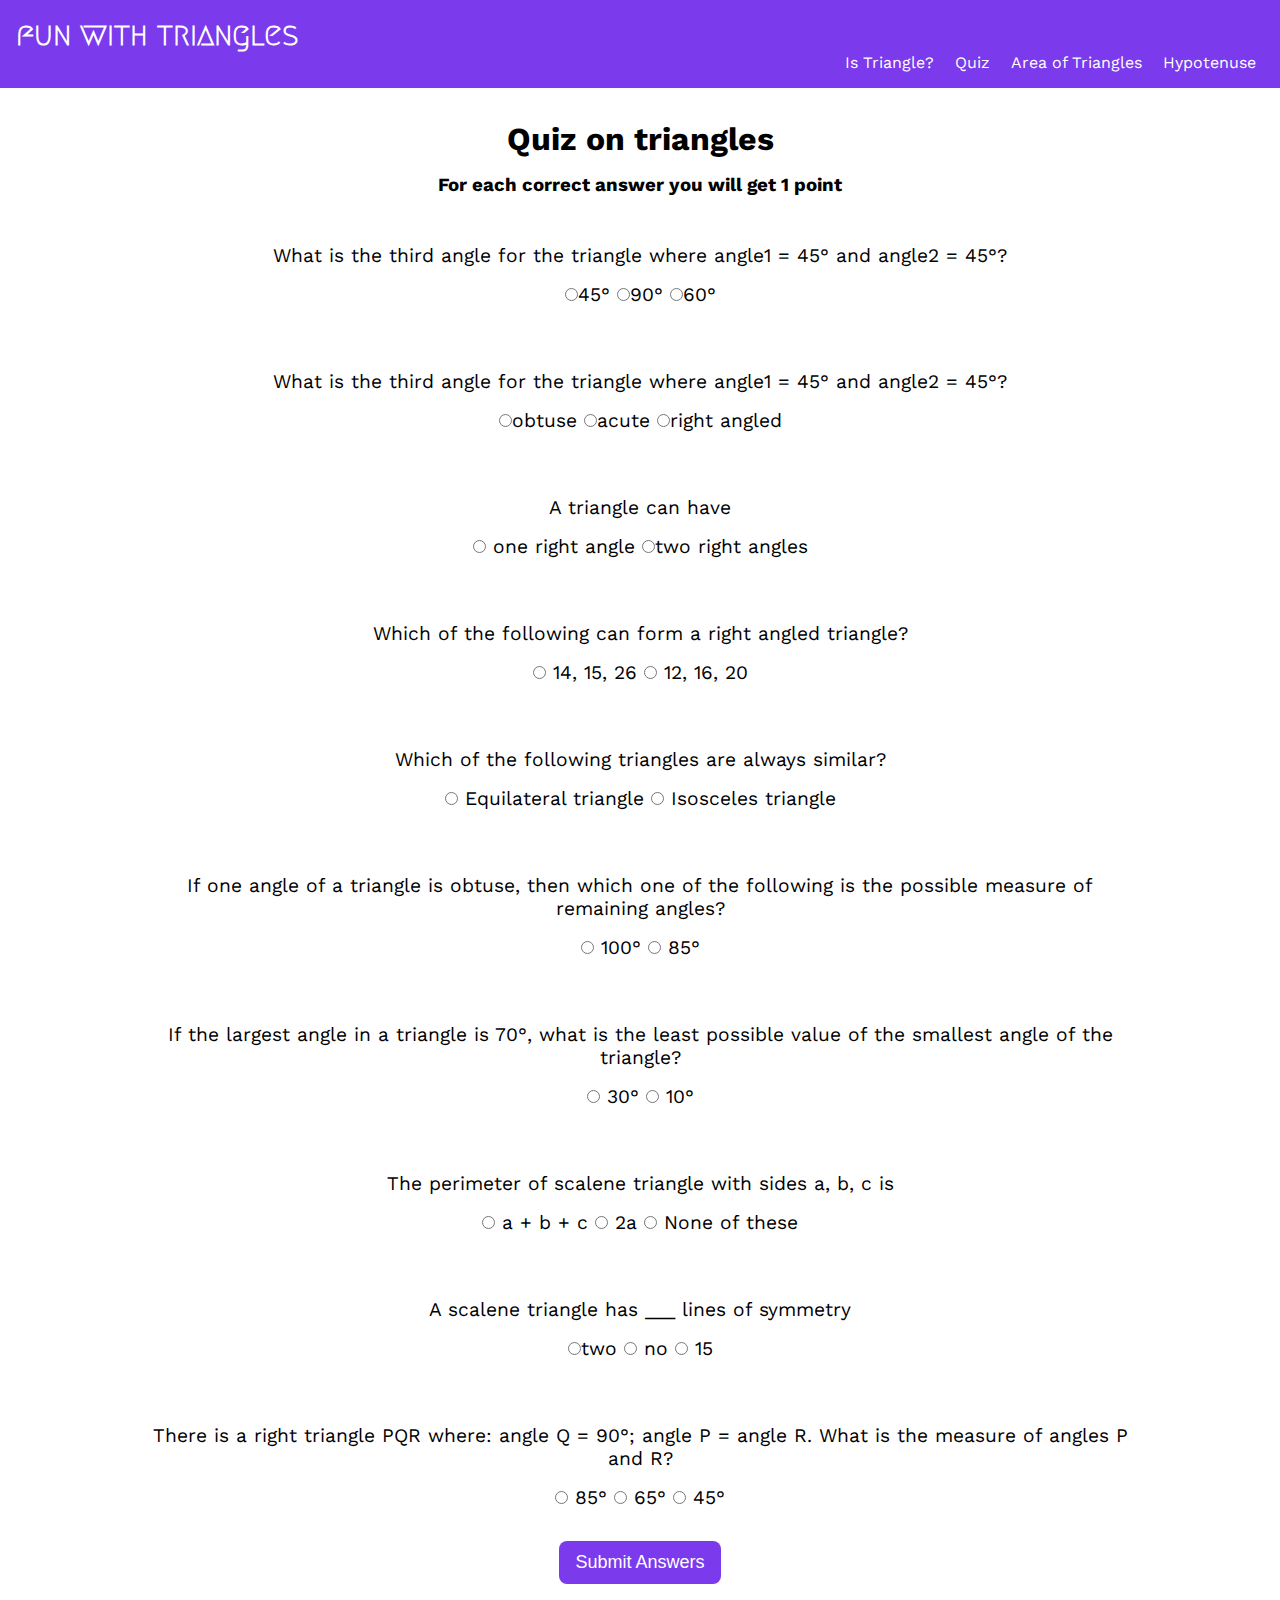
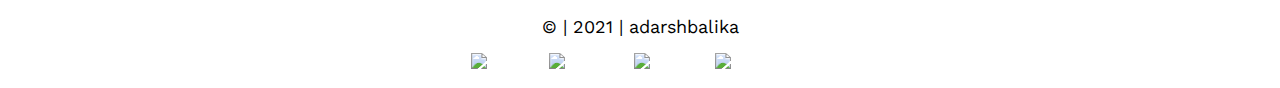
==== index.html @ 388d7abb "done" ====
<!DOCTYPE html>
<html lang="en">
  <head>
    <meta charset="UTF-8" />
    <meta http-equiv="X-UA-Compatible" content="IE=edge" />
    <meta name="viewport" content="width=device-width, initial-scale=1.0" />
    <title>Quiz on Triangles</title>
    <link rel="stylesheet" href="./style.css" />
    <link rel="stylesheet" href="quiz.css" />
  </head>
  <body>
    <header>
      <h1>fun with triangles</h1>
      <nav>
        <a href="../angles-triangle/angle_triangle.html">Is Triangle?</a>
        <a href="/">Quiz</a>
        <a href="../calculate_area/calculate_Area.html">Area of Triangles</a>
        <a href="../calculate_hypt/calculate_hypo.html">Hypotenuse</a>
      </nav>
    </header>
    <main class="quiz-main">
      <h1>Quiz on triangles</h1>
      <h3>For each correct answer you will get 1 point</h3>
      <form class="quiz-form">
        <div class="question-container">
          <p>
            What is the third angle for the triangle where angle1 = 45° and
            angle2 = 45°?
          </p>
          <label><input type="radio" name="question1" value="45°" />45°</label>
          <label><input type="radio" name="question1" value="90°" />90°</label>
          <label><input type="radio" name="question1" value="60°" />60°</label>
        </div>
        <div class="question-container">
          <p>
            What is the third angle for the triangle where angle1 = 45° and
            angle2 = 45°?
          </p>
          <label>
            <input type="radio" name="question2" value="obtuse" />obtuse
          </label>
          <label
            ><input type="radio" name="question2" value="acute" />acute</label
          >
          <label
            ><input type="radio" name="question2" value="right angled" />right
            angled</label
          >
        </div>
        <div class="question-container">
          <p>A triangle can have</p>
          <label>
            <input type="radio" name="question3" value="one right angle" />
            one right angle
          </label>
          <label
            ><input type="radio" name="question3" value="two right angles" />two
            right angles</label
          >
        </div>
        <div class="question-container">
          <p>Which of the following can form a right angled triangle?</p>
          <label>
            <input type="radio" name="question4" value="14, 15, 26" />
            14, 15, 26
          </label>
          <label>
            <input type="radio" name="question4" value="12, 16, 20" />
            12, 16, 20</label
          >
        </div>
        <div class="question-container">
          <p>Which of the following triangles are always similar?</p>
          <label>
            <input type="radio" name="question5" value="Equilateral triangle" />
            Equilateral triangle
          </label>
          <label>
            <input type="radio" name="question5" value="Isosceles triangle" />
            Isosceles triangle</label
          >
        </div>
        <div class="question-container">
          <p>
            If one angle of a triangle is obtuse, then which one of the
            following is the possible measure of remaining angles?
          </p>
          <label>
            <input type="radio" name="question6" value="100°" />
            100°
          </label>
          <label>
            <input type="radio" name="question6" value="85°" />
            85°</label
          >
        </div>

        <div class="question-container">
          <p>
            If the largest angle in a triangle is 70°, what is the least
            possible value of the smallest angle of the triangle?
          </p>
          <label>
            <input type="radio" name="question7" value="30°" />
            30°
          </label>
          <label>
            <input type="radio" name="question7" value="10°" />
            10°
          </label>
        </div>

        <div class="question-container">
          <p>The perimeter of scalene triangle with sides a, b, c is</p>
          <label>
            <input type="radio" name="question8" value="a + b + c" />
            a + b + c
          </label>
          <label>
            <input type="radio" name="question8" value="2a" />
            2a
          </label>
          <label>
            <input type="radio" name="question8" value="None of these" />
            None of these
          </label>
        </div>

        <div class="question-container">
          <p>A scalene triangle has ___ lines of symmetry</p>
          <label>
            <input type="radio" name="question9" value="two" />two
          </label>
          <label>
            <input type="radio" name="question9" value="no" />
            no
          </label>
          <label>
            <input type="radio" name="question9" value="15" />
            15
          </label>
        </div>

        <div class="question-container">
          <p>
            There is a right triangle PQR where: angle Q = 90°; angle P = angle
            R. What is the measure of angles P and R?
          </p>
          <label>
            <input type="radio" name="question10" value="85°" />
            85°
          </label>
          <label>
            <input type="radio" name="question10" value="65°" />
            65°
          </label>
          <label>
            <input type="radio" name="question10" value="45°" />
            45°
          </label>
        </div>
      </form>
      <button class="btn-check" id="submit-answers-btn">Submit Answers</button>
      <h2 class="output"></h2>
    </main>
    <footer>
      <p>© | 2021 | adarshbalika</p>
      <ul class="list-unordered inline-list">
        <li>
          <a class="links" href="https://github.com/neogcamp/" target="_blank">
            <img src="../images/github.svg" alt="github" />
          </a>
        </li>
        <li>
          <a class="links" href="https://bit.ly/tanaydiscord" target="_blank">
            <img src="../images/discord.svg" alt="discord" />
          </a>
        </li>
        <li>
          <a class="links" href="https://twitter.com/neogcamp" target="_blank">
            <img src="../images/twitter.svg" alt="twitter" />
          </a>
        </li>
        <li>
          <a
            class="links"
            href="https://www.instagram.com/neogcamp"
            target="_blank"
          >
            <img src="../images/instagram.svg" alt="instagram" />
          </a>
        </li>
      </ul>
    </footer>
    <script src="quiz.js"></script>
  </body>
</html>
---- style.css ----
@import url("https://fonts.googleapis.com/css2?family=Megrim&display=swap");
@import url("https://fonts.googleapis.com/css2?family=Work+Sans:ital,wght@0,300;0,400;0,600;0,700;1,400&display=swap");

* {
  padding: 0;
  margin: 0;
  box-sizing: border-box;
}

:root {
  --primary-color: #7c3aed;
}

body {
  font-family: "Work Sans", sans-serif;
  text-align: center;
}

a {
  text-decoration: none;
}

li {
  list-style: none;
}

/* Header */

header {
  padding: 1rem;
  background-color: var(--primary-color);
  color: #fff;
}

header h1 {
  font-family: "Megrim", cursive;
  text-align: initial;
}

nav {
  text-align: right;
}

nav > a {
  padding: 0 0.5rem;
}

/* Main */

main {
  margin: 0 0 7rem;
}

main h1 {
  margin: 1rem;
}

/*  Input */

.input-label {
  font-size: larger;
  color: var(--primary-color);
  width: 256px;
}

.input-label p {
  font-size: larger;
  margin: 0.5rem;
}

.input-text {
  font-size: 14px;
  outline: #fff;
  padding: 0.6rem 1rem;
  margin: 1rem;
  border: 2px solid var(--primary-color);
  border-radius: 0.5rem;
  width: 100%;
  max-width: 258px;
}

.btn-check {
  background: var(--primary-color);
  border: none;
  color: #fff;
  padding: 0.7rem 1rem;
  border-radius: 0.5rem;
  font-size: large;
  cursor: pointer;
  outline: #fff;
  margin: 1rem auto;
  display: block;
}

.output {
  font-size: x-large;
  margin: 1rem;
}

/* Footer */

footer {
  text-align: center;
  /* position: absolute;
  bottom: 0;
  left: 0;
  right: 0; */
}

footer p {
  font-size: large;
  text-align: center;
}

.footer-list {
  margin: 1rem;
}

a,
img,
li {
  display: inline;
  color: #fff;
}

img {
  width: 40px;
  padding: 1rem 0.2rem;
}
---- quiz.css ----
.quiz-main {
    margin: 2rem auto;
    width: 90%;
    text-align: center;
  }
  
  .question-container {
    width: 85%;
    margin: 1rem auto;
    font-size: larger;
    padding: 1rem 0;
  }
  
  .question-container p {
    margin: 1rem 0;
  }
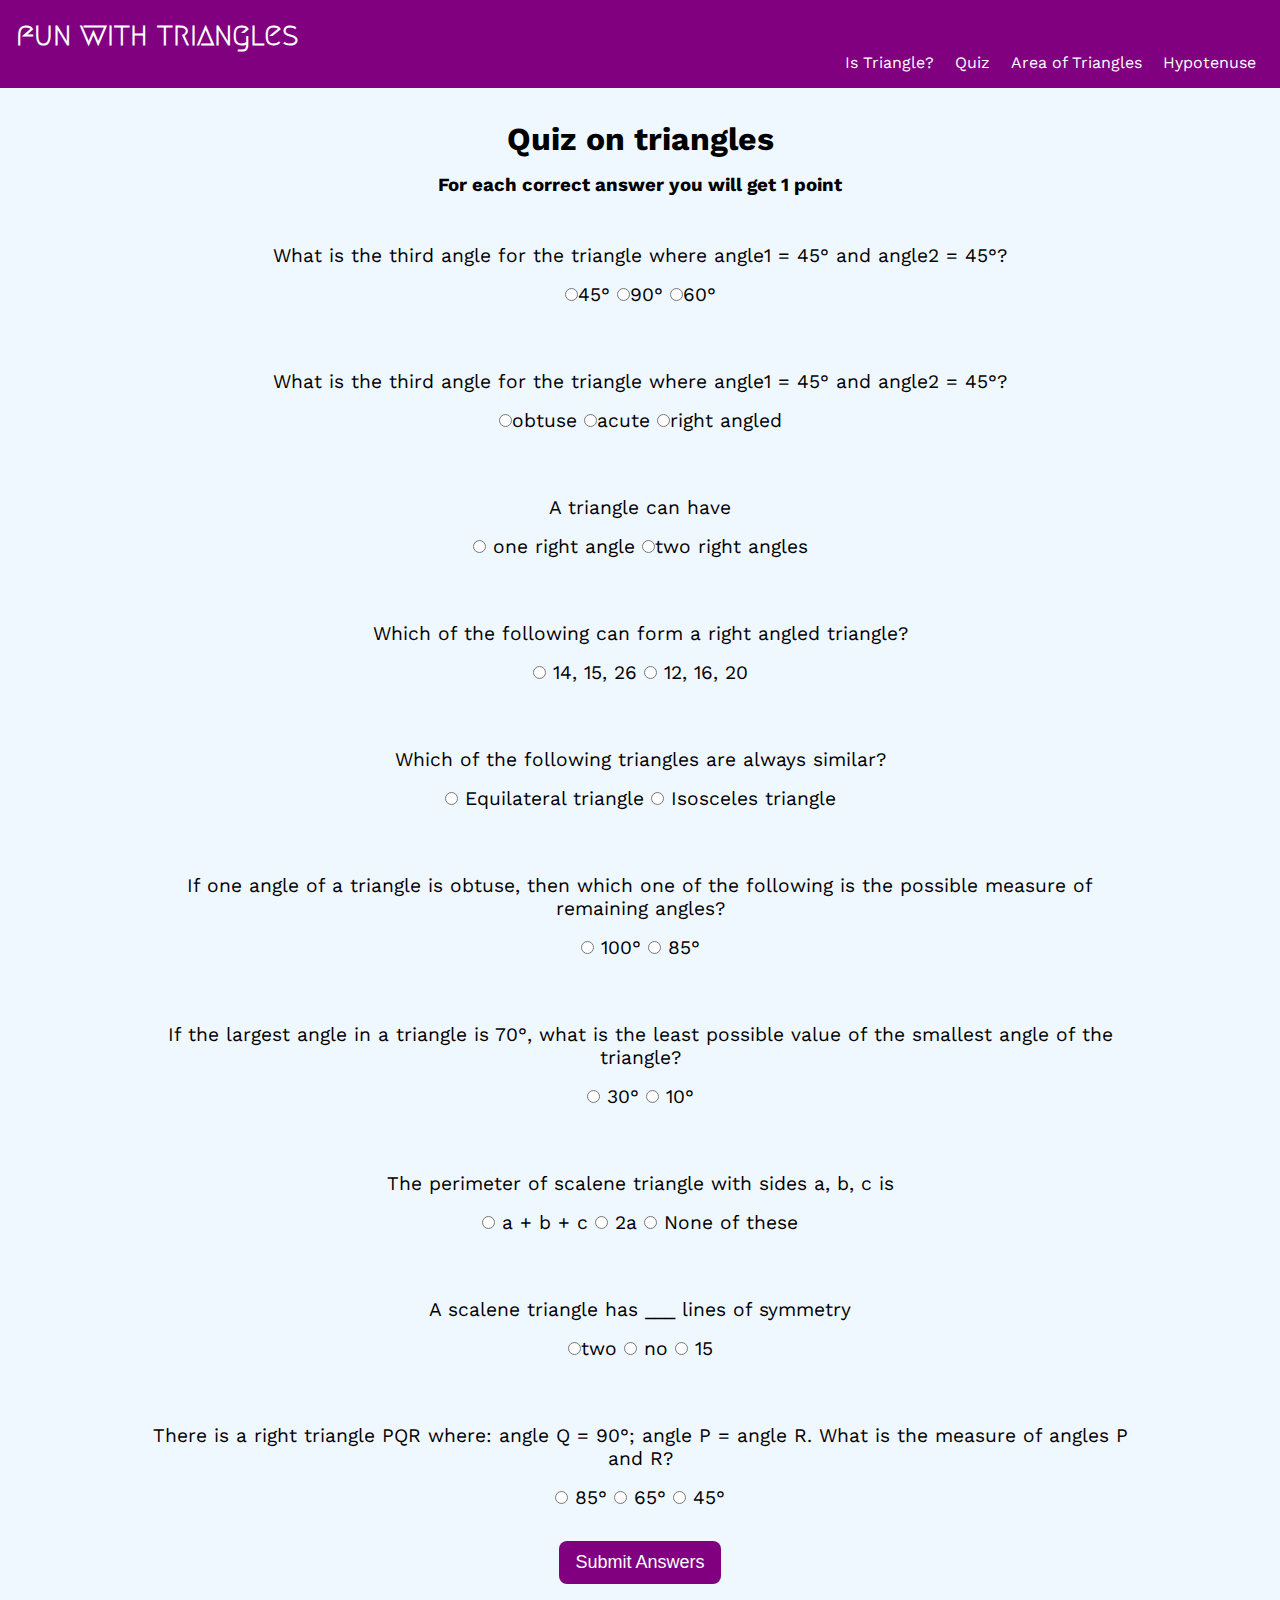
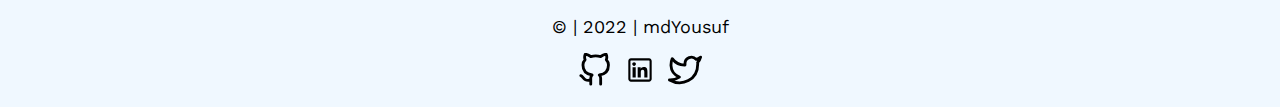
==== commit d56a95a0: "linkes updated" ====
--- a/index.html
+++ b/index.html
@@ -164,32 +164,24 @@
       <h2 class="output"></h2>
     </main>
     <footer>
-      <p>© | 2021 | adarshbalika</p>
+      <p>© | 2022 | mdYousuf</p>
       <ul class="list-unordered inline-list">
         <li>
-          <a class="links" href="https://github.com/neogcamp/" target="_blank">
+          <a class="links" href="https://github.com/mdyousuf10" target="_blank">
             <img src="../images/github.svg" alt="github" />
           </a>
         </li>
         <li>
-          <a class="links" href="https://bit.ly/tanaydiscord" target="_blank">
-            <img src="../images/discord.svg" alt="discord" />
+          <a class="links" href="https://www.linkedin.com/in/md-yousuf-farooqui-773916187/" target="_blank">
+            <img src="../images/linkedin.svg" alt="linkedin" />
           </a>
         </li>
         <li>
-          <a class="links" href="https://twitter.com/neogcamp" target="_blank">
-            <img src="../images/twitter.svg" alt="twitter" />
+          <a class="links" href="https://twitter.com/YousufFarooqui0" target="_blank">
+            <img src="../images/twitter.svg" alt="twitter" style="color:black"/>
           </a>
         </li>
-        <li>
-          <a
-            class="links"
-            href="https://www.instagram.com/neogcamp"
-            target="_blank"
-          >
-            <img src="../images/instagram.svg" alt="instagram" />
-          </a>
-        </li>
+        
       </ul>
     </footer>
     <script src="quiz.js"></script>
--- a/style.css
+++ b/style.css
@@ -8,12 +8,13 @@
 }
 
 :root {
-  --primary-color: #7c3aed;
+  --primary-color: #800080;
 }
 
 body {
   font-family: "Work Sans", sans-serif;
   text-align: center;
+  background-color: aliceblue;
 }
 
 a {
